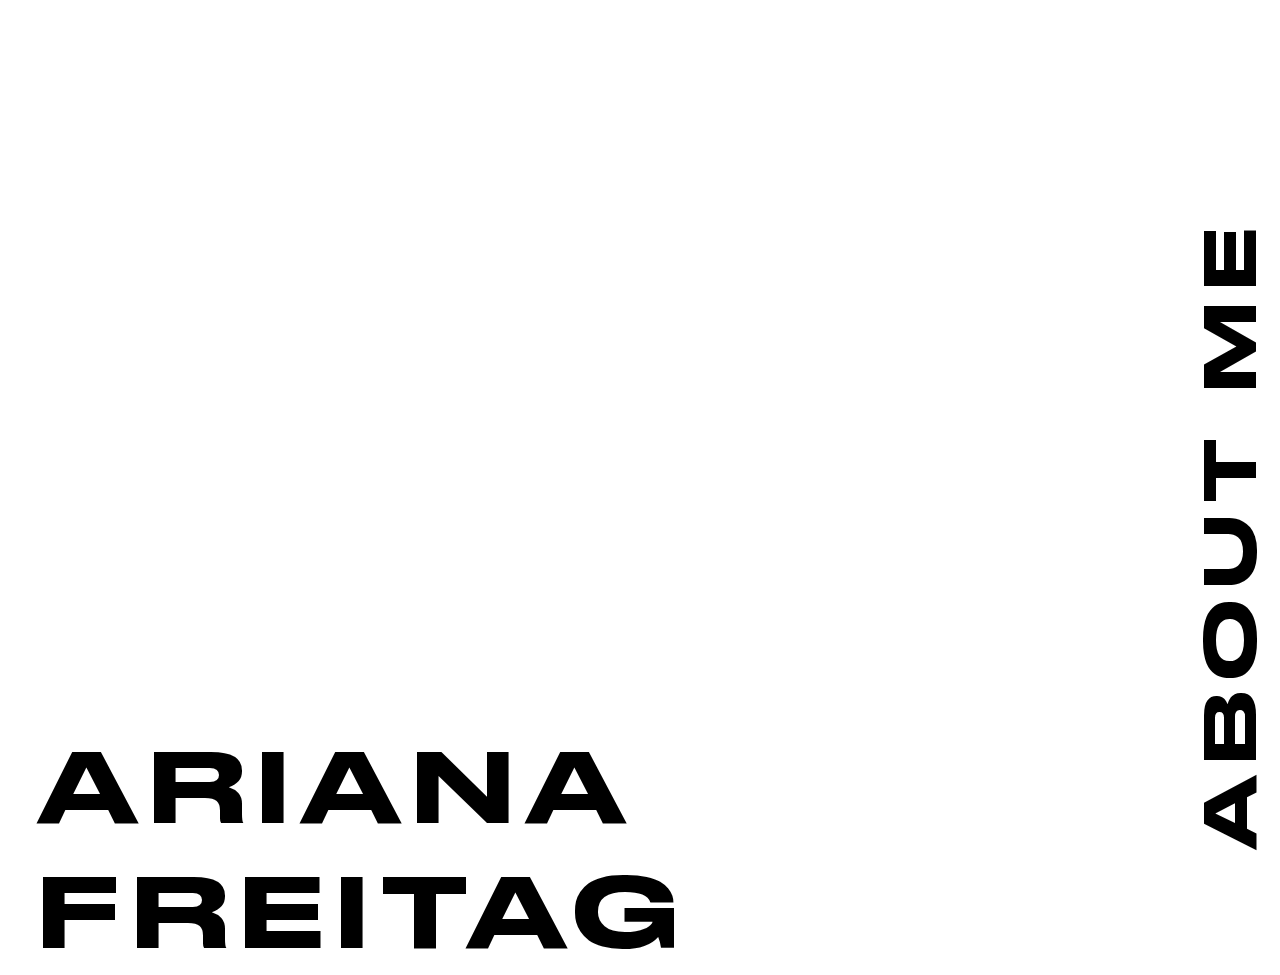
==== about.html @ 014ad8ce "made it good" ====
<!DOCTYPE html>
<html>
  <head>
    <!-- link to stylesheets depending on screen size -->
    <link rel="stylesheet" href="about.css" />
    <link
      href="https://fonts.googleapis.com/css2?family=Mukta+Mahee:wght@300&display=swap"
      rel="stylesheet"
    />
  </head>
  <body>
    <a href="index.html">
      <div class="title"><p id="name">ARIANA FREITAG</p></div>
    </a>

    <div class="title"><p id="about">ABOUT ME</p></div>
  </body>
</html>
---- about.css ----
@font-face {
	font-family: druk;
	src: url('Druk Wide Medium.ttf');
}

html {
	cursor: crosshair;
}

body {
	cursor: auto;
	background-color: white;
	overflow-y: hidden;
	overflow-x: hidden;
}

a:link {
  color: black;
	text-decoration: none;
	cursor: crosshair;
}

#name:hover {
	background-image: linear-gradient(#1488CC, #2B32B2);
	-webkit-text-fill-color: transparent;
	-webkit-background-clip: text;
}

.title {
	cursor: crosshair;
	font-family: druk;
	letter-spacing: 12px;
}

#name {
	font-size: 95px;
	width: 100%;
	position: absolute;
	left: 3%;
	top: 70%;
}

#about {
	width: 100%;
	font-size: 70px;
	position: absolute;
	transform: rotate(270deg);
  transform-origin: left top;
	top: 86.5%;
	left: 92.5%;
}
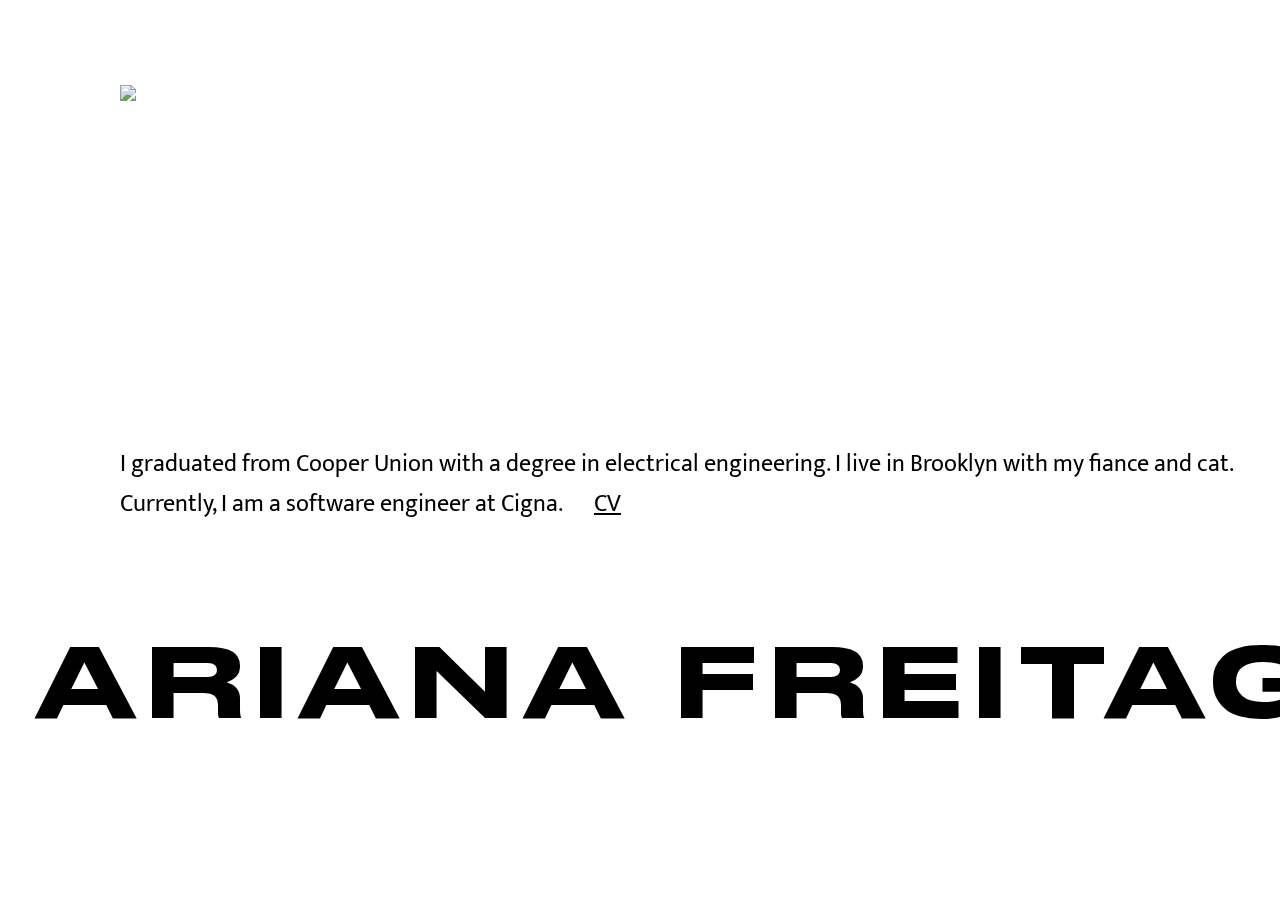
==== commit cc6716e3: "added to about page" ====
--- a/about.html
+++ b/about.html
@@ -7,6 +7,7 @@
       href="https://fonts.googleapis.com/css2?family=Mukta+Mahee:wght@300&display=swap"
       rel="stylesheet"
     />
+    <title>ABOUT</title>
   </head>
   <body>
     <a href="index.html">
@@ -14,5 +15,15 @@
     </a>
 
     <div class="title"><p id="about">ABOUT ME</p></div>
+
+    <div id="main_text">
+      <p id="about_text">
+        I graduated from Cooper Union with a degree in electrical engineering. I
+        live in Brooklyn with my fiance and cat. <br />Currently, I am a
+        software engineer at Cigna. &emsp; <a id="cv" href="resume.pdf"> CV</a>
+      </p>
+
+      <img src="portrait.png" id="picture" />
+    </div>
   </body>
 </html>
--- a/about.css
+++ b/about.css
@@ -20,6 +20,14 @@
 	cursor: crosshair;
 }
 
+a:visited {
+  color: black;
+}
+
+#cv {
+	text-decoration: underline;
+}
+
 #name:hover {
 	background-image: linear-gradient(#1488CC, #2B32B2);
 	-webkit-text-fill-color: transparent;
@@ -34,18 +42,38 @@
 
 #name {
 	font-size: 95px;
-	width: 100%;
-	position: absolute;
-	left: 3%;
-	top: 70%;
+	width: 1400px;
+	position: fixed;
+	left: 36px;
+	top: 525px;
 }
 
 #about {
-	width: 100%;
+	width: 700px;
 	font-size: 70px;
-	position: absolute;
+	position: fixed;
 	transform: rotate(270deg);
   transform-origin: left top;
-	top: 86.5%;
-	left: 92.5%;
+	top: 650px;
+	left: 1321px;
 }
+
+#main_text {
+	position: fixed;
+	top: 420px;
+	left: 120px;
+
+}
+
+#about_text {
+	font-size: 24px;
+	color: black;
+	font-family: 'Mukta Mahee', sans-serif;
+}
+
+#picture {
+	position: fixed;
+	width: 500px;
+	top: 85px;
+	left: 120px;
+}
